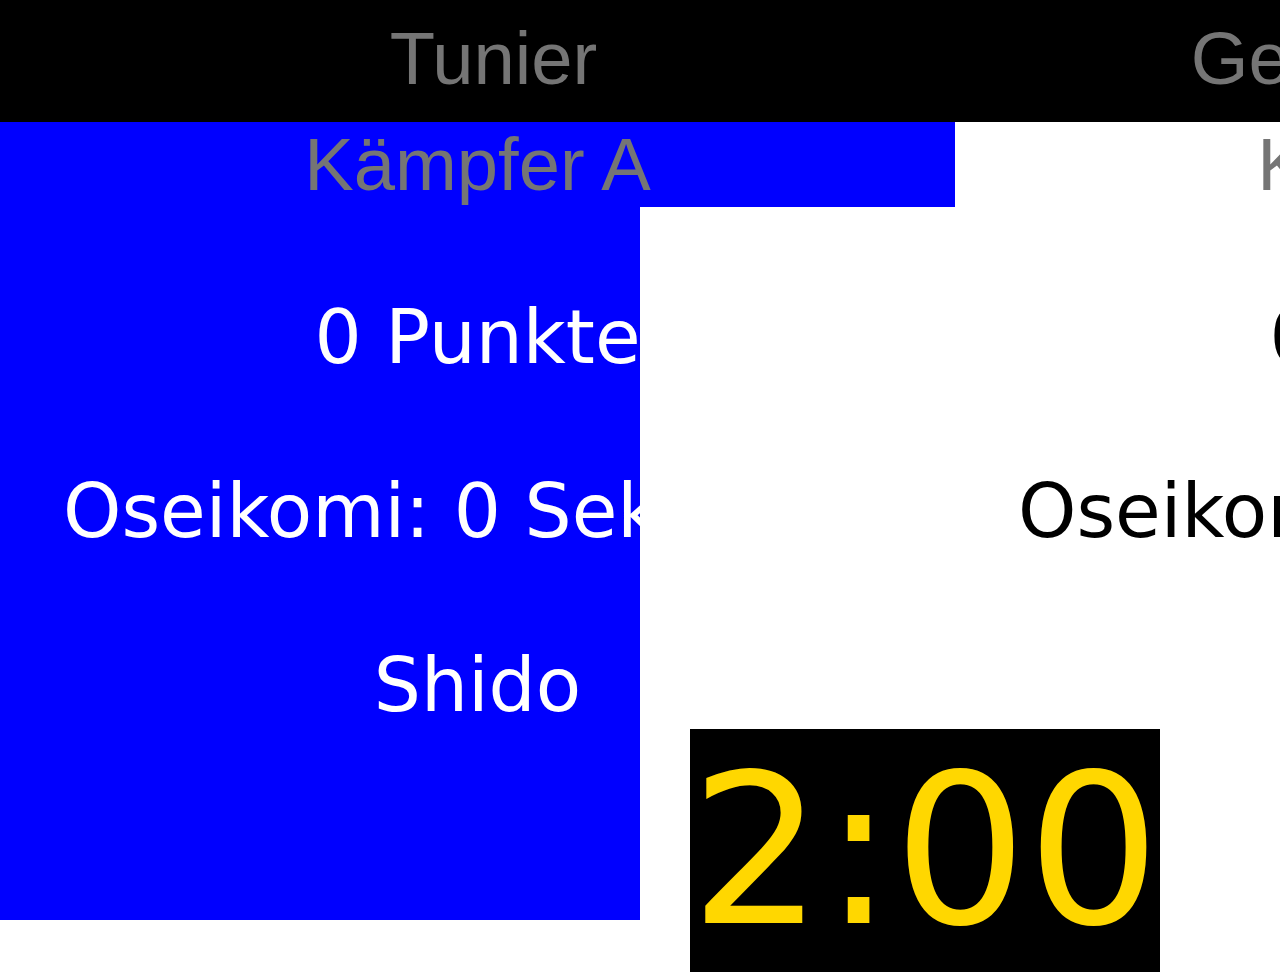
==== index.html @ 6a01a795 "Add files via upload" ====
<!DOCTYPE html>
<html lang="en">
<head>
    <meta charset="UTF-8">
    <meta name="viewport" content="width=device-width, initial-scale=1.0">
    <title>Judo Scoreboard</title>
    <link href="style.css" rel="stylesheet"/>
    <script src="scripte/punkte.js"></script>
    <script src="scripte/counterw.js"></script>
    <script src="scripte/counterb.js"></script>
    <script src="scripte/time.js"></script>
    <script src="scripte/shido.js"></script>
</head>
<body>
    <nav>
      <div class="title">
        <input type="text" class=" links title" name="Tunier" placeholder="Tunier"/>
        <input type="text" class=" rechts title" name="Masse" placeholder="Gewichtsklasse"/>

      </div>
    </nav>

    <main>
      <div class="kämpfer">
        <div class="links">
          <input class="inb" type="text" name="Kämpfer A" placeholder="Kämpfer A"/><br>
          <p id="PunkteBlau"; onmousewheel="blau()"; onclick="blauminus()"; oncontextmenu="blaureset()">0 Punkte</p><br>
          <p id="counterb"; onclick="stopCountb()"; onmousewheel="startCountb()"; oncontextmenu="resetb()" >Oseikomi: 0 Sekunden</p><br>
          <p id="Shidob"; onmousewheel="Shidob()"; onclick="Shidominusb()"; oncontextmenu="Shidoresetb()">Shido</p>
        </div>
        <div class="rechts">
          <input class="inw" type="text" name="Kämpfer B" placeholder="Kämpfer B"/><br>
          <p id="PunkteWeiß": onmousewheel="weiß()"; onclick="weißminus()"; oncontextmenu="weißreset()">0 Punkte</p><br>
          <p id="counterw"; onclick="stopCountw()"; onmousewheel="startCountw()"; oncontextmenu="resetw()" >Oseikomi: 0 Sekunden</p><br>
          <p id="Shidow"; onmousewheel="Shidow()"; onclick="Shidominusw()"; oncontextmenu="Shidoresetw()">Shido</p>
        </div>
     </div>
     <div class="shido_time">
        <img class="red_dot" id="img1b" src="img/red_dot.png" width="230" height="230" style="visibility: hidden;">
        <img class="red_dot" id="img2b" src="img/red_dot.png" width="230" height="230" style="visibility: hidden;">
        <img class="red_dot" id="img3b" src="img/red_dot.png" width="230" height="230" style="visibility: hidden;">
        <p class="countdown" id="countdown"; onmousewheel="startCountdown()"; onclick="stopCountdown()"; oncontextmenu="resetCountdown()">2:00</p><!--hier Kampfzeit + scripte/time.js-->
        <img class="red_dot" id="img3w" src="img/red_dot.png" width="230" height="230" style="visibility: hidden;">
        <img class="red_dot" id="img2w" src="img/red_dot.png" width="230" height="230" style="visibility: hidden;">
        <img class="red_dot" id="img1w" src="img/red_dot.png" width="230" height="230" style="visibility: hidden;">
      </div>
    </main>
  </body> 
</html>
---- style.css ----
*{
    box-sizing: border-box;
    margin: 0px;
    padding: 0px;
  }
  
  body {
    margin: 0;
    font-family: system-ui, sans-serif;
    color: black;
    font-size: 116%;
  }
  
  nav {
    padding: 1rem;
    gap: 1rem;
    border-bottom: solid 5px black;
    background-color: black;
  }
  
  main {
    height: 88.7vh;
    background-image: linear-gradient(to right, blue 50%, white 50% );
  }
  
  .title{
    font-size: 200%;
    display: flex;
    align-items: center;
    justify-content: space-around;
    color: gold;
  } 

  .links{
    display: flex;
    flex-direction: column;
    justify-content: center;
    align-items: center;
    color: white;
  }

  .rechts{
    display: flex;
    flex-direction: column;
    justify-content: center;
    align-items: center;
  }

  .kämpfer{
    font-size: 400%;
    display: flex;
    justify-content: space-around;
  }

   .title input {
    background-color: black;
    border: 0px;
    color: gold;
    text-align: center;
  }

  .inb {
    font-size: 100%;
     background-color: blue;
     border: 0px;
     color: white;
     text-align: center;
  }

  .inw {
    font-size: 100%;
    background-color: white;
    border: 0px;
    color: black;
    text-align: center;
 }

 .shido_time {
  font-size: 1128%;
  display: flex;
  justify-content: space-around;
  align-items: center;
 }

 .red_dot {
  display: flex;
 }

 .countdown {
  background-color: black;
  color: gold;
}
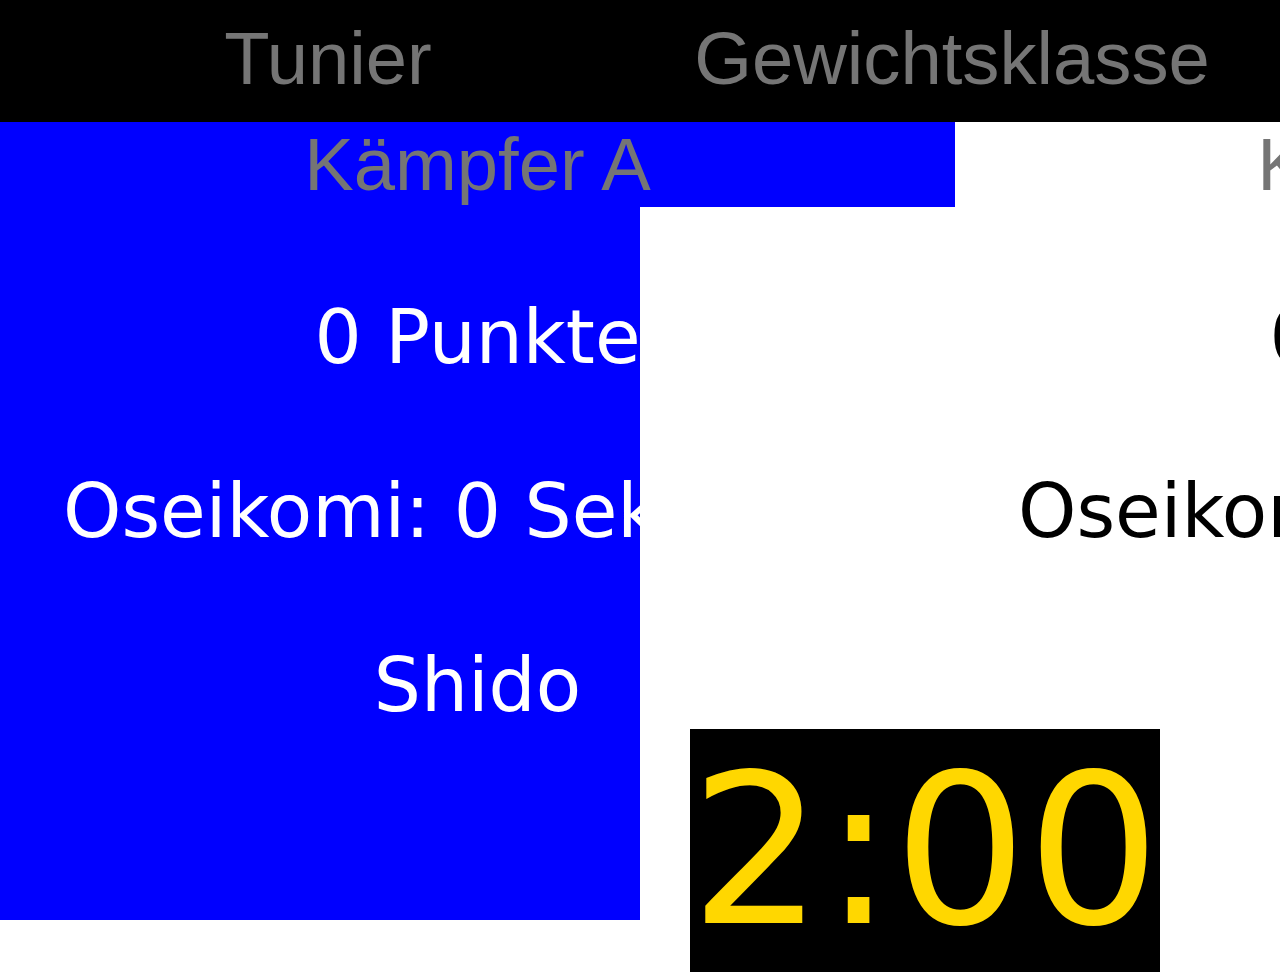
==== commit a8661d31: "Add files via upload" ====
--- a/index.html
+++ b/index.html
@@ -1,49 +1,84 @@
 <!DOCTYPE html>
-<html lang="en">
+<html lang="de">
+
 <head>
-    <meta charset="UTF-8">
-    <meta name="viewport" content="width=device-width, initial-scale=1.0">
-    <title>Judo Scoreboard</title>
-    <link href="style.css" rel="stylesheet"/>
-    <script src="scripte/punkte.js"></script>
-    <script src="scripte/counterw.js"></script>
-    <script src="scripte/counterb.js"></script>
-    <script src="scripte/time.js"></script>
-    <script src="scripte/shido.js"></script>
+  <meta charset="UTF-8" />
+  <meta name="viewport" content="width=device-width, initial-scale=1.0" />
+  <title>Judo Scoreboard</title>
+  <link href="style.css" rel="stylesheet" />
+  <script src="scripte/punkte.js"></script>
+  <script src="scripte/Oseikomi/counterw.js"></script>
+  <script src="scripte/Oseikomi/counterb.js"></script>
+  <script src="scripte/time.js"></script>
+  <script src="scripte/shido.js"></script>
+  <script src="scripte/config.js"></script>
 </head>
+
 <body>
-    <nav>
-      <div class="title">
-        <input type="text" class=" links title" name="Tunier" placeholder="Tunier"/>
-        <input type="text" class=" rechts title" name="Masse" placeholder="Gewichtsklasse"/>
+  <nav>
+    <div class="title">
+      <div class="config" id="config" style="display: none">
+        Punkte
+        <input type="text" id="poi" value="10" />
+        Oseikomi
+        <input type="text" id="ose" value="20" />
+        Kampfzeit
+        <input type="text" id="tim" value="2" />
+        Wazari
+        <input type="text" id="waz" value="2" />
+        Ippon
+        <input type="text" id="ipp" value="3" />
+        <button onclick="saveConfig()">Save</button>
+      </div>
+      <input type="text" class="links title" name="Tunier" placeholder="Tunier" onmousewheel="openConfig()"
+        oncontextmenu="closeConfig()" />
+      <input type="text" class="rechts title" name="Masse" placeholder="Gewichtsklasse" />
+    </div>
+  </nav>
 
+  <main>
+    <div class="kämpfer">
+      <div class="links">
+        <input class="inb" type="text" name="Kämpfer A" placeholder="Kämpfer A" /><br />
+        <p id="PunkteBlau" ; onmousewheel="blau()" ; onclick="blauminus()" ; oncontextmenu="blaureset()">
+          0 Punkte
+        </p>
+        <br />
+        <p id="counterb" ; onclick="stopCountb()" ; onmousewheel="startCountb()" ; oncontextmenu="resetb()">
+          Oseikomi: 0 Sekunden
+        </p>
+        <br />
+        <p id="Shidob" ; onmousewheel="Shidob()" ; onclick="Shidominusb()" ; oncontextmenu="Shidoresetb()">
+          Shido
+        </p>
       </div>
-    </nav>
+      <div class="rechts">
+        <input class="inw" type="text" name="Kämpfer B" placeholder="Kämpfer B" /><br />
+        <p id="PunkteWeiß" : onmousewheel="weiß()" ; onclick="weißminus()" ; oncontextmenu="weißreset()">
+          0 Punkte
+        </p>
+        <br />
+        <p id="counterw" ; onclick="stopCountw()" ; onmousewheel="startCountw()" ; oncontextmenu="resetw()">
+          Oseikomi: 0 Sekunden
+        </p>
+        <br />
+        <p id="Shidow" ; onmousewheel="Shidow()" ; onclick="Shidominusw()" ; oncontextmenu="Shidoresetw()">
+          Shido
+        </p>
+      </div>
+    </div>
+    <div class="shido_time">
+      <img class="red_dot" id="img1b" src="img/red_dot.png" width="230" height="230" style="visibility: hidden" />
+      <img class="red_dot" id="img2b" src="img/red_dot.png" width="230" height="230" style="visibility: hidden" />
+      <img class="red_dot" id="img3b" src="img/red_dot.png" width="230" height="230" style="visibility: hidden" />
+      <p class="countdown" id="countdown" ; onmousewheel="startCountdown()" ; onclick="stopCountdown()" ;
+        oncontextmenu="resetCountdown()">2:00</p>
+      <!--hier Kampfzeit + scripte/time.js-->
+      <img class="red_dot" id="img3w" src="img/red_dot.png" width="230" height="230" style="visibility: hidden" />
+      <img class="red_dot" id="img2w" src="img/red_dot.png" width="230" height="230" style="visibility: hidden" />
+      <img class="red_dot" id="img1w" src="img/red_dot.png" width="230" height="230" style="visibility: hidden" />
+    </div>
+  </main>
+</body>
 
-    <main>
-      <div class="kämpfer">
-        <div class="links">
-          <input class="inb" type="text" name="Kämpfer A" placeholder="Kämpfer A"/><br>
-          <p id="PunkteBlau"; onmousewheel="blau()"; onclick="blauminus()"; oncontextmenu="blaureset()">0 Punkte</p><br>
-          <p id="counterb"; onclick="stopCountb()"; onmousewheel="startCountb()"; oncontextmenu="resetb()" >Oseikomi: 0 Sekunden</p><br>
-          <p id="Shidob"; onmousewheel="Shidob()"; onclick="Shidominusb()"; oncontextmenu="Shidoresetb()">Shido</p>
-        </div>
-        <div class="rechts">
-          <input class="inw" type="text" name="Kämpfer B" placeholder="Kämpfer B"/><br>
-          <p id="PunkteWeiß": onmousewheel="weiß()"; onclick="weißminus()"; oncontextmenu="weißreset()">0 Punkte</p><br>
-          <p id="counterw"; onclick="stopCountw()"; onmousewheel="startCountw()"; oncontextmenu="resetw()" >Oseikomi: 0 Sekunden</p><br>
-          <p id="Shidow"; onmousewheel="Shidow()"; onclick="Shidominusw()"; oncontextmenu="Shidoresetw()">Shido</p>
-        </div>
-     </div>
-     <div class="shido_time">
-        <img class="red_dot" id="img1b" src="img/red_dot.png" width="230" height="230" style="visibility: hidden;">
-        <img class="red_dot" id="img2b" src="img/red_dot.png" width="230" height="230" style="visibility: hidden;">
-        <img class="red_dot" id="img3b" src="img/red_dot.png" width="230" height="230" style="visibility: hidden;">
-        <p class="countdown" id="countdown"; onmousewheel="startCountdown()"; onclick="stopCountdown()"; oncontextmenu="resetCountdown()">2:00</p><!--hier Kampfzeit + scripte/time.js-->
-        <img class="red_dot" id="img3w" src="img/red_dot.png" width="230" height="230" style="visibility: hidden;">
-        <img class="red_dot" id="img2w" src="img/red_dot.png" width="230" height="230" style="visibility: hidden;">
-        <img class="red_dot" id="img1w" src="img/red_dot.png" width="230" height="230" style="visibility: hidden;">
-      </div>
-    </main>
-  </body> 
-</html>
+</html>--- a/style.css
+++ b/style.css
@@ -1,92 +1,98 @@
-*{
-    box-sizing: border-box;
-    margin: 0px;
-    padding: 0px;
-  }
-  
-  body {
-    margin: 0;
-    font-family: system-ui, sans-serif;
-    color: black;
-    font-size: 116%;
-  }
-  
-  nav {
-    padding: 1rem;
-    gap: 1rem;
-    border-bottom: solid 5px black;
-    background-color: black;
-  }
-  
-  main {
-    height: 88.7vh;
-    background-image: linear-gradient(to right, blue 50%, white 50% );
-  }
-  
-  .title{
-    font-size: 200%;
-    display: flex;
-    align-items: center;
-    justify-content: space-around;
-    color: gold;
-  } 
+* {
+  box-sizing: border-box;
+  margin: 0px;
+  padding: 0px;
+}
 
-  .links{
-    display: flex;
-    flex-direction: column;
-    justify-content: center;
-    align-items: center;
-    color: white;
-  }
+body {
+  margin: 0;
+  font-family: system-ui, sans-serif;
+  color: black;
+  font-size: 116%;
+}
 
-  .rechts{
-    display: flex;
-    flex-direction: column;
-    justify-content: center;
-    align-items: center;
-  }
+nav {
+  padding: 1rem;
+  gap: 1rem;
+  border-bottom: solid 5px black;
+  background-color: black;
+}
 
-  .kämpfer{
-    font-size: 400%;
-    display: flex;
-    justify-content: space-around;
-  }
+main {
+  height: 88.7vh;
+  background-image: linear-gradient(to right, blue 50%, white 50%);
+}
 
-   .title input {
-    background-color: black;
-    border: 0px;
-    color: gold;
-    text-align: center;
-  }
+.title {
+  font-size: 200%;
+  display: flex;
+  align-items: center;
+  justify-content: space-around;
+  color: gold;
+}
 
-  .inb {
-    font-size: 100%;
-     background-color: blue;
-     border: 0px;
-     color: white;
-     text-align: center;
-  }
+.links {
+  display: flex;
+  flex-direction: column;
+  justify-content: center;
+  align-items: center;
+  color: white;
+}
 
-  .inw {
-    font-size: 100%;
-    background-color: white;
-    border: 0px;
-    color: black;
-    text-align: center;
- }
+.rechts {
+  display: flex;
+  flex-direction: column;
+  justify-content: center;
+  align-items: center;
+}
 
- .shido_time {
+.kämpfer {
+  font-size: 400%;
+  display: flex;
+  justify-content: space-around;
+}
+
+.title {
+  background-color: black;
+  border: 0px;
+  color: gold;
+  text-align: center;
+  width: 100%;
+}
+
+.inb {
+  font-size: 100%;
+  background-color: blue;
+  border: 0px;
+  color: white;
+  text-align: center;
+}
+
+.inw {
+  font-size: 100%;
+  background-color: white;
+  border: 0px;
+  color: black;
+  text-align: center;
+}
+
+.shido_time {
   font-size: 1128%;
   display: flex;
   justify-content: space-around;
   align-items: center;
- }
+}
 
- .red_dot {
+.red_dot {
   display: flex;
- }
+}
 
- .countdown {
+.countdown {
   background-color: black;
   color: gold;
 }
+
+.config {
+  flex-direction: column;
+  justify-content: flex-start;
+}
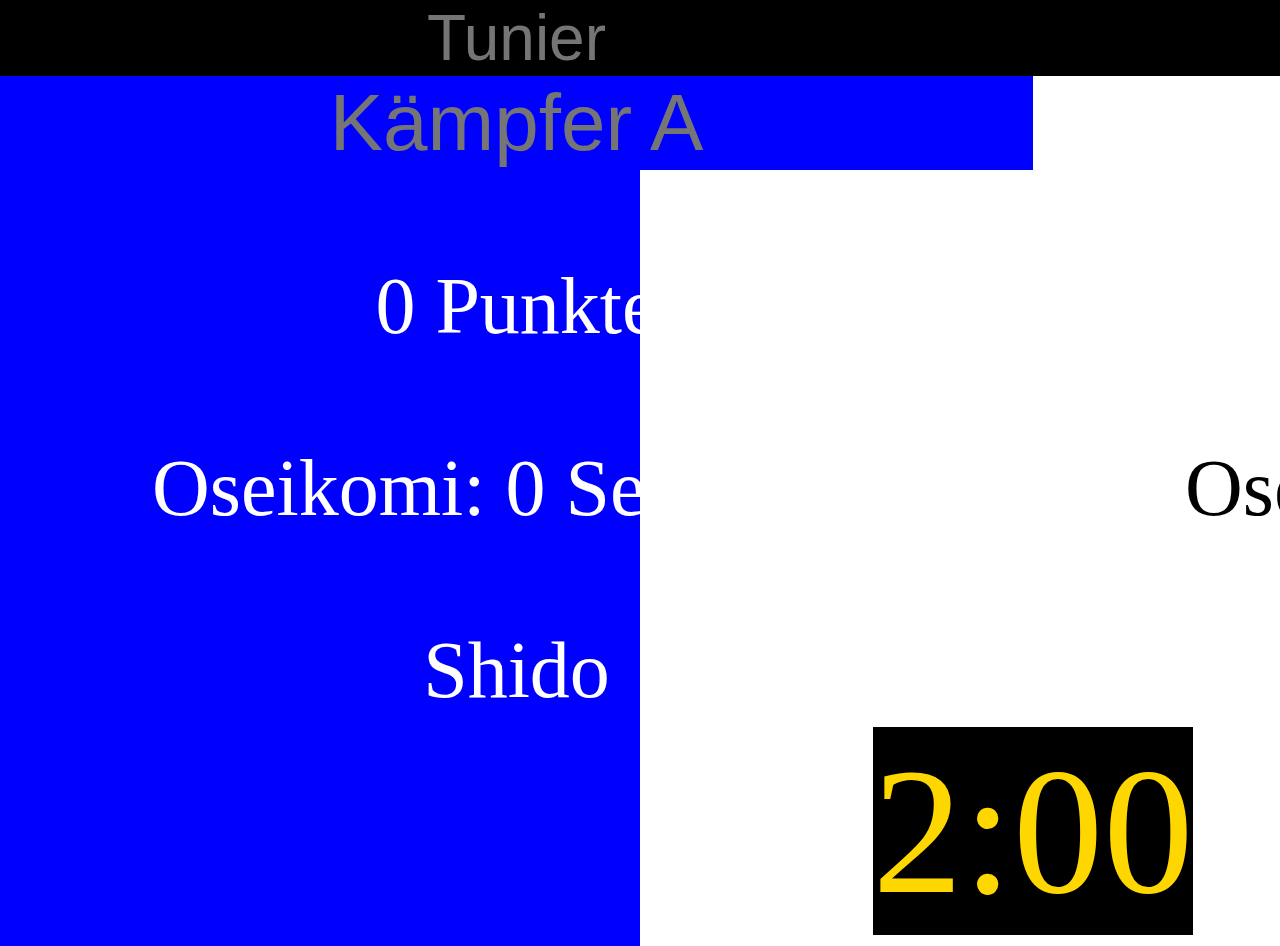
==== commit 3695313f: "Website" ====
--- a/index.html
+++ b/index.html
@@ -5,6 +5,7 @@
   <meta charset="UTF-8" />
   <meta name="viewport" content="width=device-width, initial-scale=1.0" />
   <title>Judo Scoreboard</title>
+  <link rel="shortcut icon" href="img/logo_tsv.png" />
   <link href="style.css" rel="stylesheet" />
   <script src="scripte/punkte.js"></script>
   <script src="scripte/Oseikomi/counterw.js"></script>
@@ -12,6 +13,7 @@
   <script src="scripte/time.js"></script>
   <script src="scripte/shido.js"></script>
   <script src="scripte/config.js"></script>
+  <script src="scripte/cmd.js"></script>
 </head>
 
 <body>
@@ -30,8 +32,7 @@
         <input type="text" id="ipp" value="3" />
         <button onclick="saveConfig()">Save</button>
       </div>
-      <input type="text" class="links title" name="Tunier" placeholder="Tunier" onmousewheel="openConfig()"
-        oncontextmenu="closeConfig()" />
+      <input type="text" class="links title" name="Tunier" placeholder="Tunier" />
       <input type="text" class="rechts title" name="Masse" placeholder="Gewichtsklasse" />
     </div>
   </nav>
@@ -40,45 +41,33 @@
     <div class="kämpfer">
       <div class="links">
         <input class="inb" type="text" name="Kämpfer A" placeholder="Kämpfer A" /><br />
-        <p id="PunkteBlau" ; onmousewheel="blau()" ; onclick="blauminus()" ; oncontextmenu="blaureset()">
-          0 Punkte
-        </p>
+        <p id="PunkteBlau">0 Punkte</p>
         <br />
-        <p id="counterb" ; onclick="stopCountb()" ; onmousewheel="startCountb()" ; oncontextmenu="resetb()">
-          Oseikomi: 0 Sekunden
-        </p>
+        <p id="counterb">Oseikomi: 0 Sekunden</p>
         <br />
-        <p id="Shidob" ; onmousewheel="Shidob()" ; onclick="Shidominusb()" ; oncontextmenu="Shidoresetb()">
-          Shido
-        </p>
+        <p id="Shidob">Shido</p>
       </div>
       <div class="rechts">
         <input class="inw" type="text" name="Kämpfer B" placeholder="Kämpfer B" /><br />
-        <p id="PunkteWeiß" : onmousewheel="weiß()" ; onclick="weißminus()" ; oncontextmenu="weißreset()">
-          0 Punkte
-        </p>
+        <p id="PunkteWeiß">0 Punkte</p>
         <br />
-        <p id="counterw" ; onclick="stopCountw()" ; onmousewheel="startCountw()" ; oncontextmenu="resetw()">
-          Oseikomi: 0 Sekunden
-        </p>
+        <p id="counterw">Oseikomi: 0 Sekunden</p>
         <br />
-        <p id="Shidow" ; onmousewheel="Shidow()" ; onclick="Shidominusw()" ; oncontextmenu="Shidoresetw()">
-          Shido
-        </p>
+        <p id="Shidow">Shido</p>
       </div>
     </div>
-    <div class="shido_time">
-      <img class="red_dot" id="img1b" src="img/red_dot.png" width="230" height="230" style="visibility: hidden" />
-      <img class="red_dot" id="img2b" src="img/red_dot.png" width="230" height="230" style="visibility: hidden" />
-      <img class="red_dot" id="img3b" src="img/red_dot.png" width="230" height="230" style="visibility: hidden" />
-      <p class="countdown" id="countdown" ; onmousewheel="startCountdown()" ; onclick="stopCountdown()" ;
-        oncontextmenu="resetCountdown()">2:00</p>
-      <!--hier Kampfzeit + scripte/time.js-->
-      <img class="red_dot" id="img3w" src="img/red_dot.png" width="230" height="230" style="visibility: hidden" />
-      <img class="red_dot" id="img2w" src="img/red_dot.png" width="230" height="230" style="visibility: hidden" />
-      <img class="red_dot" id="img1w" src="img/red_dot.png" width="230" height="230" style="visibility: hidden" />
-    </div>
   </main>
+  <footer class="shido_time">
+    <img class="red_dot" id="img1b" src="img/red_dot.png" width="230" height="230" style="visibility: hidden" />
+    <img class="red_dot" id="img2b" src="img/red_dot.png" width="230" height="230" style="visibility: hidden" />
+    <img class="red_dot" id="img3b" src="img/red_dot.png" width="230" height="230" style="visibility: hidden" />
+    <p class="countdown" id="countdown" onclick="resetCountdown()">2:00</p>
+    <!--hier Kampfzeit + scripte/time.js-->
+    <img class="red_dot" id="img3w" src="img/red_dot.png" width="230" height="230" style="visibility: hidden" />
+    <img class="red_dot" id="img2w" src="img/red_dot.png" width="230" height="230" style="visibility: hidden" />
+    <img class="red_dot" id="img1w" src="img/red_dot.png" width="230" height="230" style="visibility: hidden" />
+  </footer>
+
 </body>
 
 </html>--- a/style.css
+++ b/style.css
@@ -1,40 +1,42 @@
 * {
-  box-sizing: border-box;
   margin: 0px;
-  padding: 0px;
 }
 
 body {
-  margin: 0;
-  font-family: system-ui, sans-serif;
-  color: black;
-  font-size: 116%;
+  display: grid;
+  background-image: linear-gradient(to right, blue 50%, white 50%);
+  grid-template-rows: 1fr 9fr 230px;
+  grid-template-areas:
+    "navbar"
+    "main"
+    "footer";
+  height: 100vh;
 }
 
 nav {
-  padding: 1rem;
-  gap: 1rem;
-  border-bottom: solid 5px black;
+  grid-area: navbar;
   background-color: black;
+  display: flex;
 }
 
 main {
-  height: 88.7vh;
-  background-image: linear-gradient(to right, blue 50%, white 50%);
+  grid-area: main;
+  display: flex;
+  flex-direction: column;
+  justify-content: center;
 }
 
-.title {
-  font-size: 200%;
+.kämpfer {
+  font-size: 500%;
   display: flex;
-  align-items: center;
   justify-content: space-around;
-  color: gold;
+  height: 100%;
 }
 
 .links {
   display: flex;
   flex-direction: column;
-  justify-content: center;
+  justify-content: space-evenly;
   align-items: center;
   color: white;
 }
@@ -42,22 +44,8 @@
 .rechts {
   display: flex;
   flex-direction: column;
-  justify-content: center;
+  justify-content: space-evenly;
   align-items: center;
-}
-
-.kämpfer {
-  font-size: 400%;
-  display: flex;
-  justify-content: space-around;
-}
-
-.title {
-  background-color: black;
-  border: 0px;
-  color: gold;
-  text-align: center;
-  width: 100%;
 }
 
 .inb {
@@ -76,10 +64,11 @@
   text-align: center;
 }
 
-.shido_time {
+footer {
+  grid-area: footer;
   font-size: 1128%;
   display: flex;
-  justify-content: space-around;
+  justify-content: space-evenly;
   align-items: center;
 }
 
@@ -92,6 +81,18 @@
   color: gold;
 }
 
+.title {
+  font-size: 200%;
+  display: flex;
+  align-items: center;
+  justify-content: space-around;
+  border: 0px;
+  color: gold;
+  background-color: black;
+  text-align: center;
+  width: 100%;
+}
+
 .config {
   flex-direction: column;
   justify-content: flex-start;
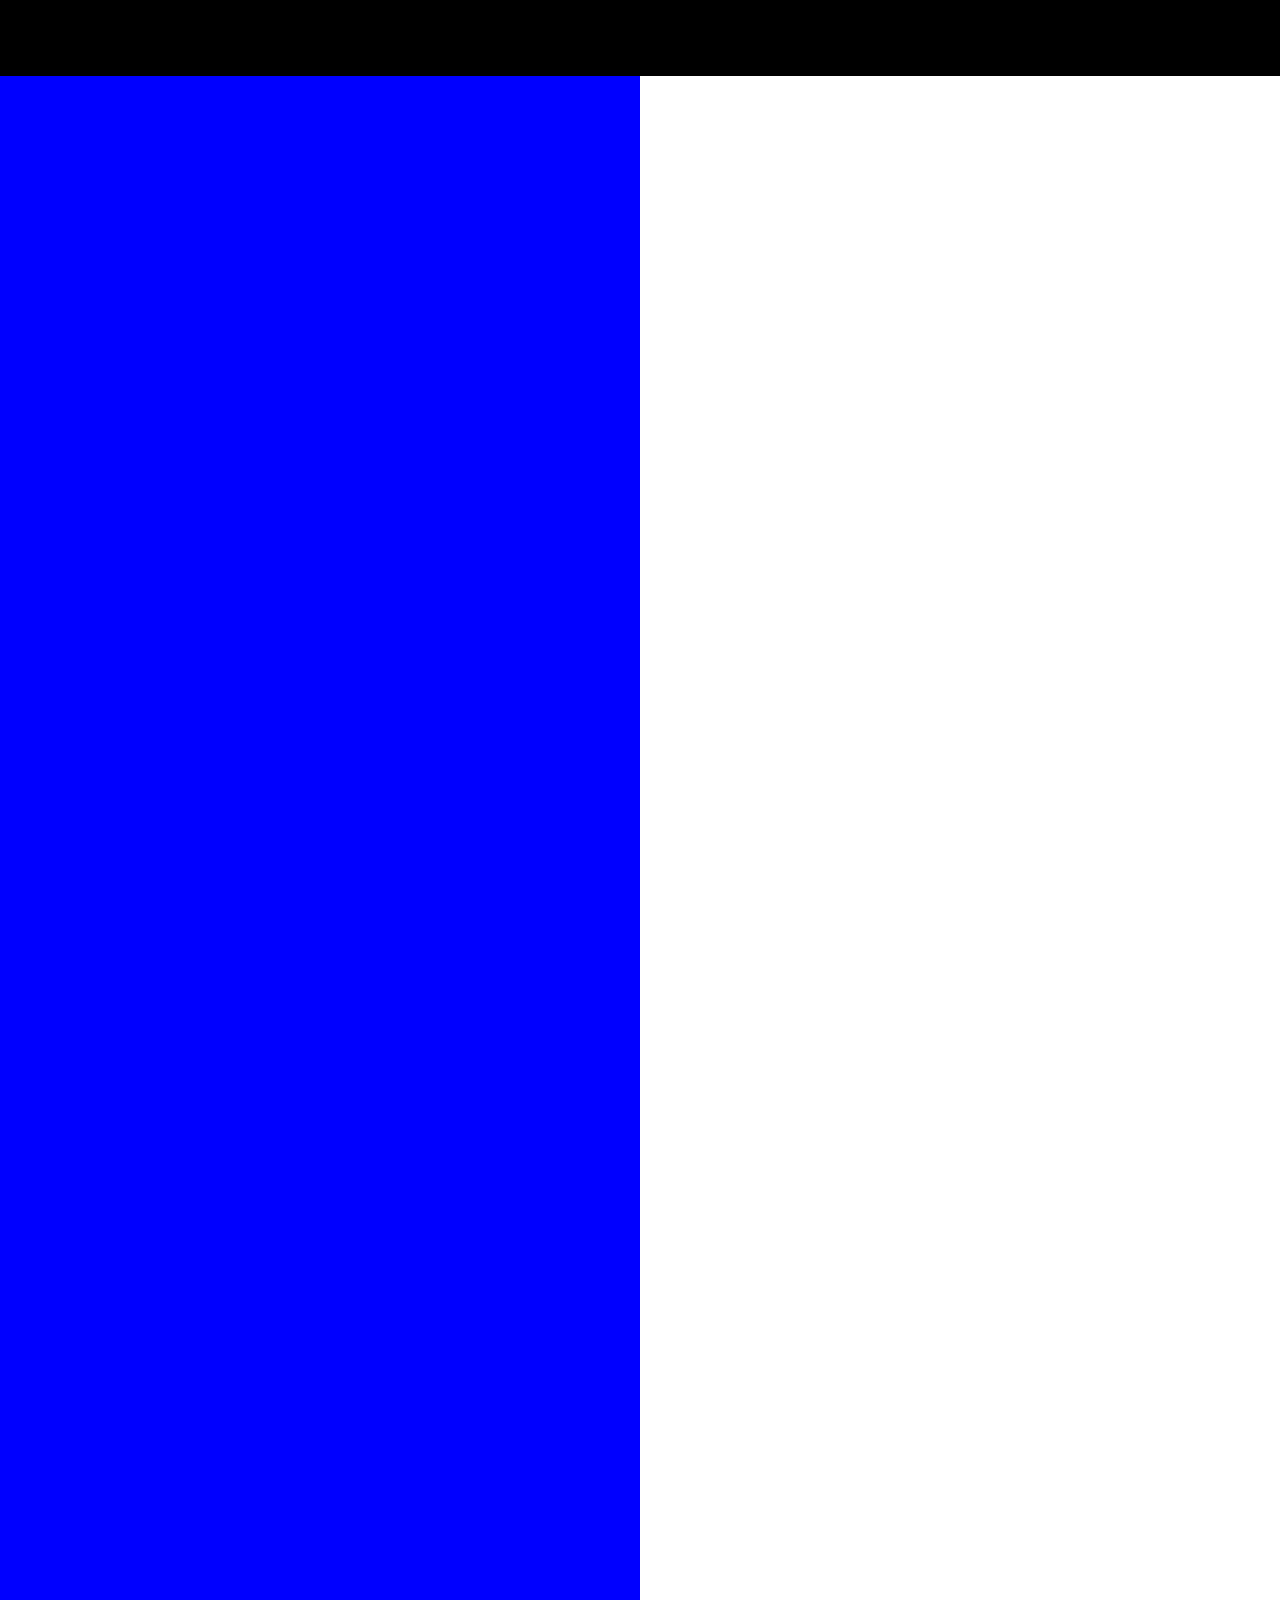
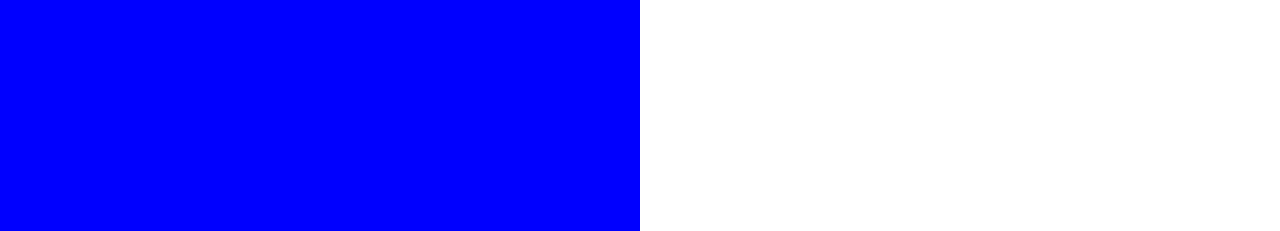
==== commit e1fa9db2: "Update index.html" ====
--- a/index.html
+++ b/index.html
@@ -58,16 +58,16 @@
     </div>
   </main>
   <footer class="shido_time">
-    <img class="red_dot" id="img1b" src="img/red_dot.png" width="230" height="230" style="visibility: hidden" />
-    <img class="red_dot" id="img2b" src="img/red_dot.png" width="230" height="230" style="visibility: hidden" />
-    <img class="red_dot" id="img3b" src="img/red_dot.png" width="230" height="230" style="visibility: hidden" />
-    <p class="countdown" id="countdown" onclick="resetCountdown()">2:00</p>
+    <img class="red_dot" id="img1b" src="img/red_dot.png" style="visibility: hidden" />
+    <img class="red_dot" id="img2b" src="img/red_dot.png" style="visibility: hidden" />
+    <img class="red_dot" id="img3b" src="img/red_dot.png" style="visibility: hidden" />
+    <p class="countdown" id="countdown">2:00</p>
     <!--hier Kampfzeit + scripte/time.js-->
-    <img class="red_dot" id="img3w" src="img/red_dot.png" width="230" height="230" style="visibility: hidden" />
-    <img class="red_dot" id="img2w" src="img/red_dot.png" width="230" height="230" style="visibility: hidden" />
-    <img class="red_dot" id="img1w" src="img/red_dot.png" width="230" height="230" style="visibility: hidden" />
+    <img class="red_dot" id="img3w" src="img/red_dot.png" style="visibility: hidden" />
+    <img class="red_dot" id="img2w" src="img/red_dot.png" style="visibility: hidden" />
+    <img class="red_dot" id="img1w" src="img/red_dot.png" style="visibility: hidden" />
   </footer>
 
 </body>
 
-</html>+</html>
